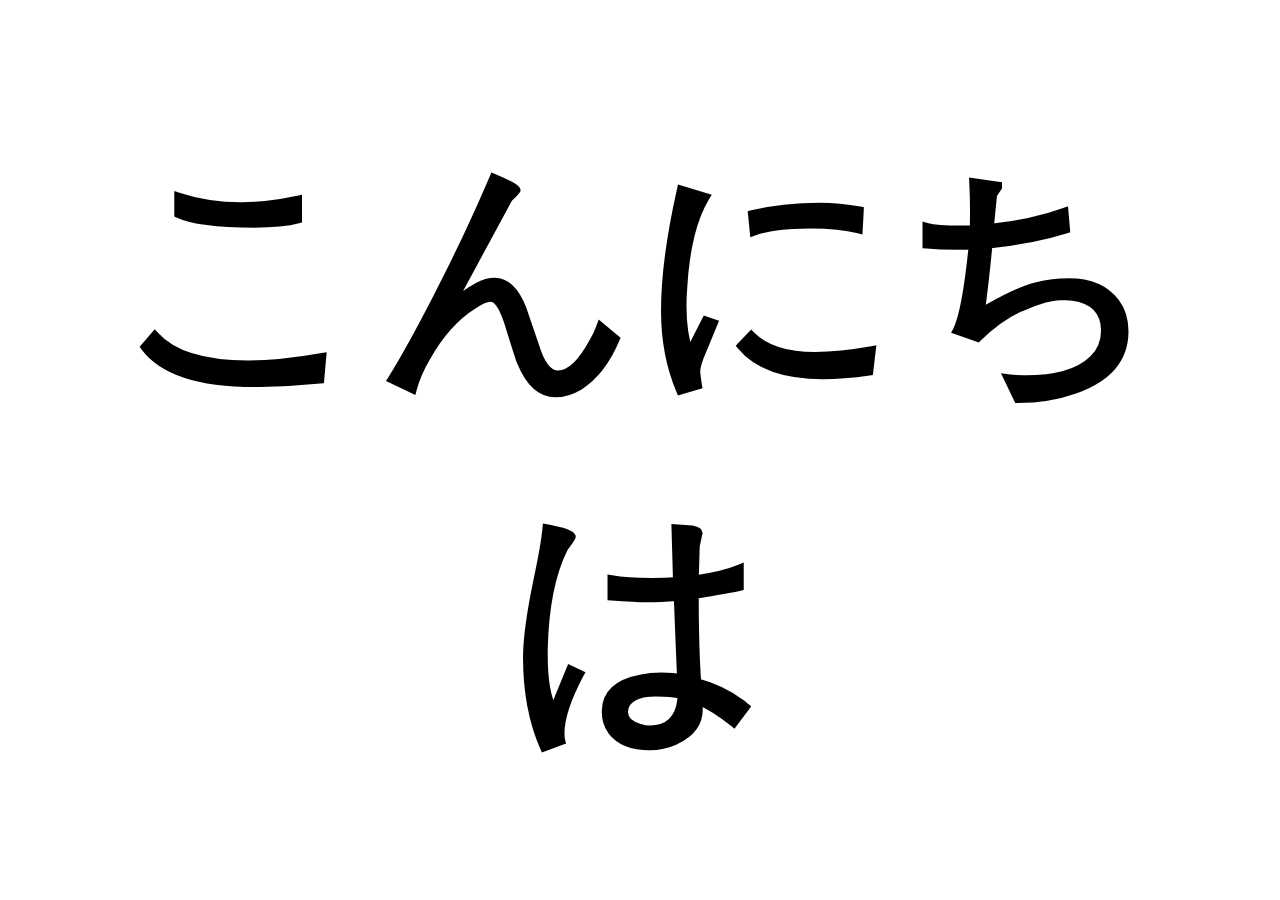
==== index.html @ 1000423c "first commit" ====
<!DOCTYPE html>
<html lang="ja">
<head>
  <meta charset="UTF-8">
  <meta name="viewport" content="width=device-width, initial-scale=1.0">
  <link rel="stylesheet" href="styles.css" />
  <script src="script.js"></script>
  <title>BIG MOJI</title>
</head>
<body>
  <h1 class="resizable-text">こんにちは</h1>
</body>
</html>
---- styles.css ----
* {
  margin: 0;
  padding: 0;
}

body {
  display: flex;
  justify-content: center;
  align-items: center;
  min-height: 100vh;
}

.resizable-text {
  font-family: sans-serif;
  font-weight: bold;
  text-align: center;
  overflow: hidden;
  flex-direction: column;
  justify-content: center;
  align-items: center;
  word-break: break-all;
}
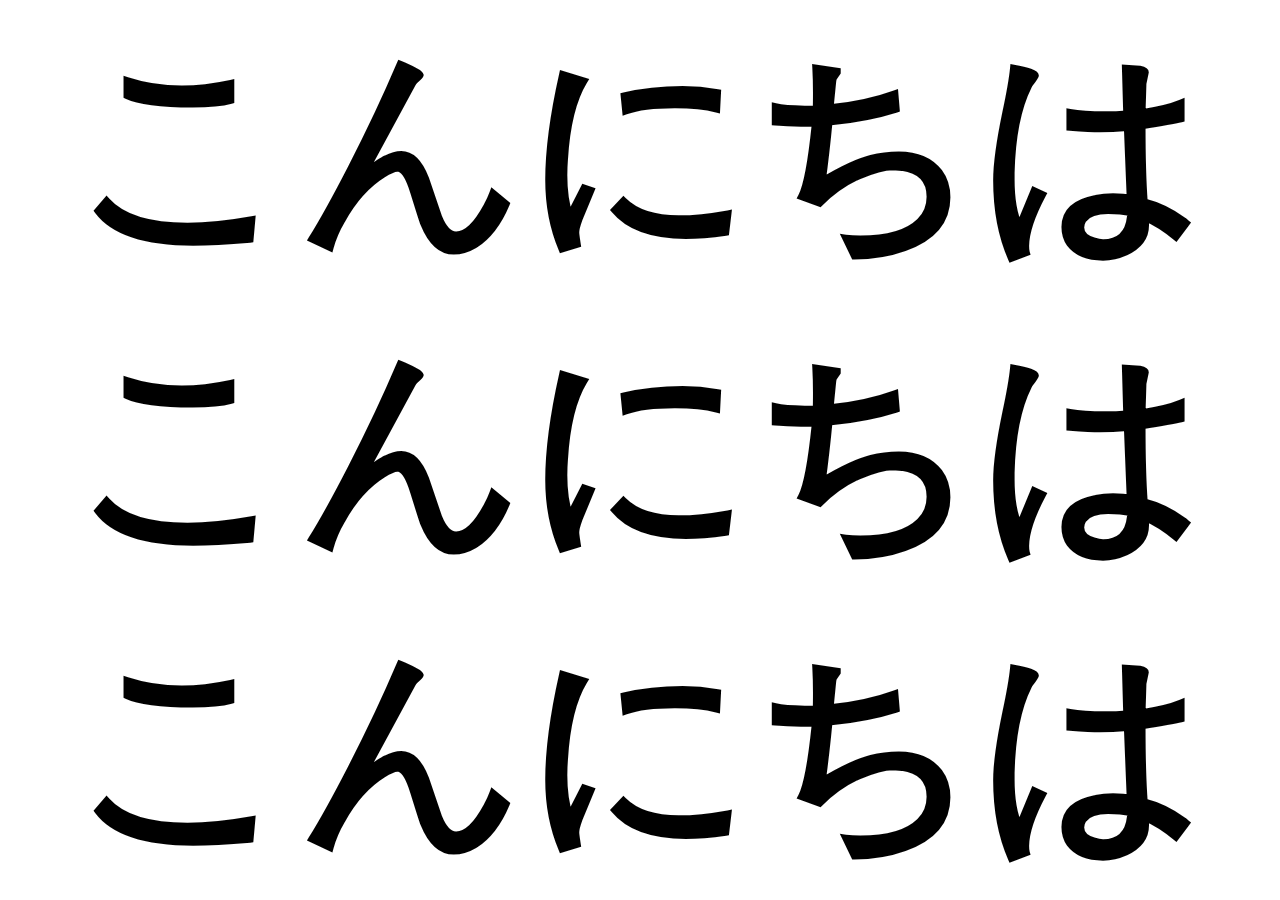
==== commit fcd7fcb1: "add marquee" ====
--- a/index.html
+++ b/index.html
@@ -8,6 +8,8 @@
   <title>BIG MOJI</title>
 </head>
 <body>
-  <h1 class="resizable-text">こんにちは</h1>
+  <div>
+    <h1 class="resizable-text">こんにちはこんにちはこんにちは</h1>
+  </div>
 </body>
 </html>
--- a/styles.css
+++ b/styles.css
@@ -11,6 +11,7 @@
 }
 
 .resizable-text {
+  font-size: 256px;
   font-family: sans-serif;
   font-weight: bold;
   text-align: center;
@@ -20,3 +21,22 @@
   align-items: center;
   word-break: break-all;
 }
+
+.marquee-container {
+  white-space: nowrap;
+  overflow: hidden;
+  display: block;
+  width: 100%;
+  box-sizing: border-box;
+}
+
+.marquee-element {
+  display: inline-block;
+  padding-left: 100%;
+  animation: marquee 10s linear infinite;
+}
+
+@keyframes marquee {
+  0% { transform: translateX(0); }
+  100% { transform: translateX(-100%); }
+}
